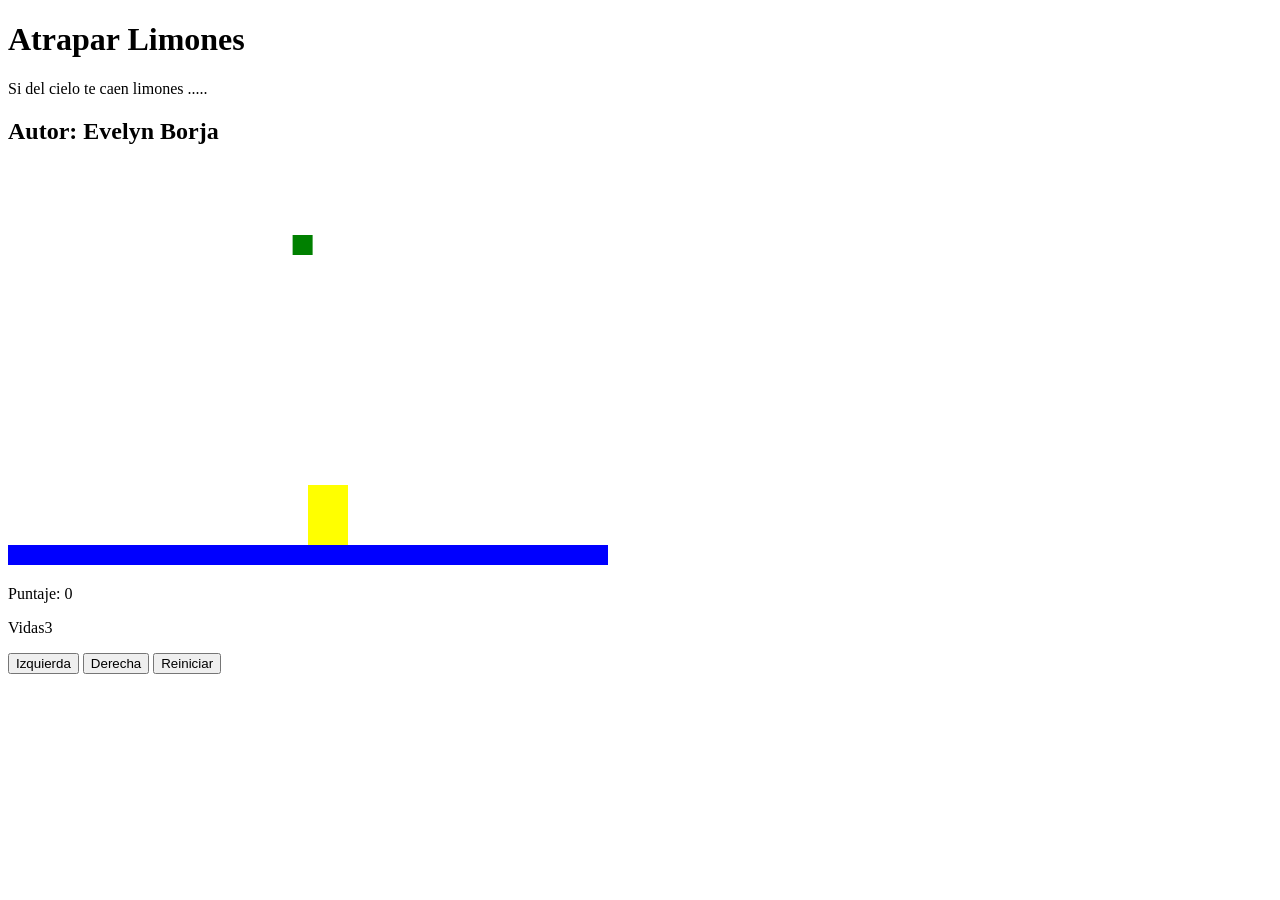
==== index.html @ a25f5d5a "Cambio de nombre" ====
<!DOCTYPE html>
<html>
<head>
  <title>Atrapar Limones</title>
  <link rel="stylesheet" href="limones.css"/>
   <script src="utilis.js"></script>
 
</head>
<body onload="iniciar();">
  <div class="contenedor">
    <h1>Atrapar Limones</h1>
    <p>Si del cielo te caen limones ..... </p>
    <h2>Autor: Evelyn Borja</h2>
    <canvas id="areaJuego" width="600" height="400"></canvas>
    <div class="panel">
      <p>Puntaje: <span id="txtPuntaje">0</span></p>
      <p>Vidas<span id="txtVidas">3</span></p>
    </div>
    <div class="botones">
      <button onclick="moverIzquierda();">Izquierda</button>
      <button onclick="moverDerecha();">Derecha</button>
      <button>Reiniciar</button>
    </div>
  </div>
  <script src="limones.js"></script>
</body>
</html>
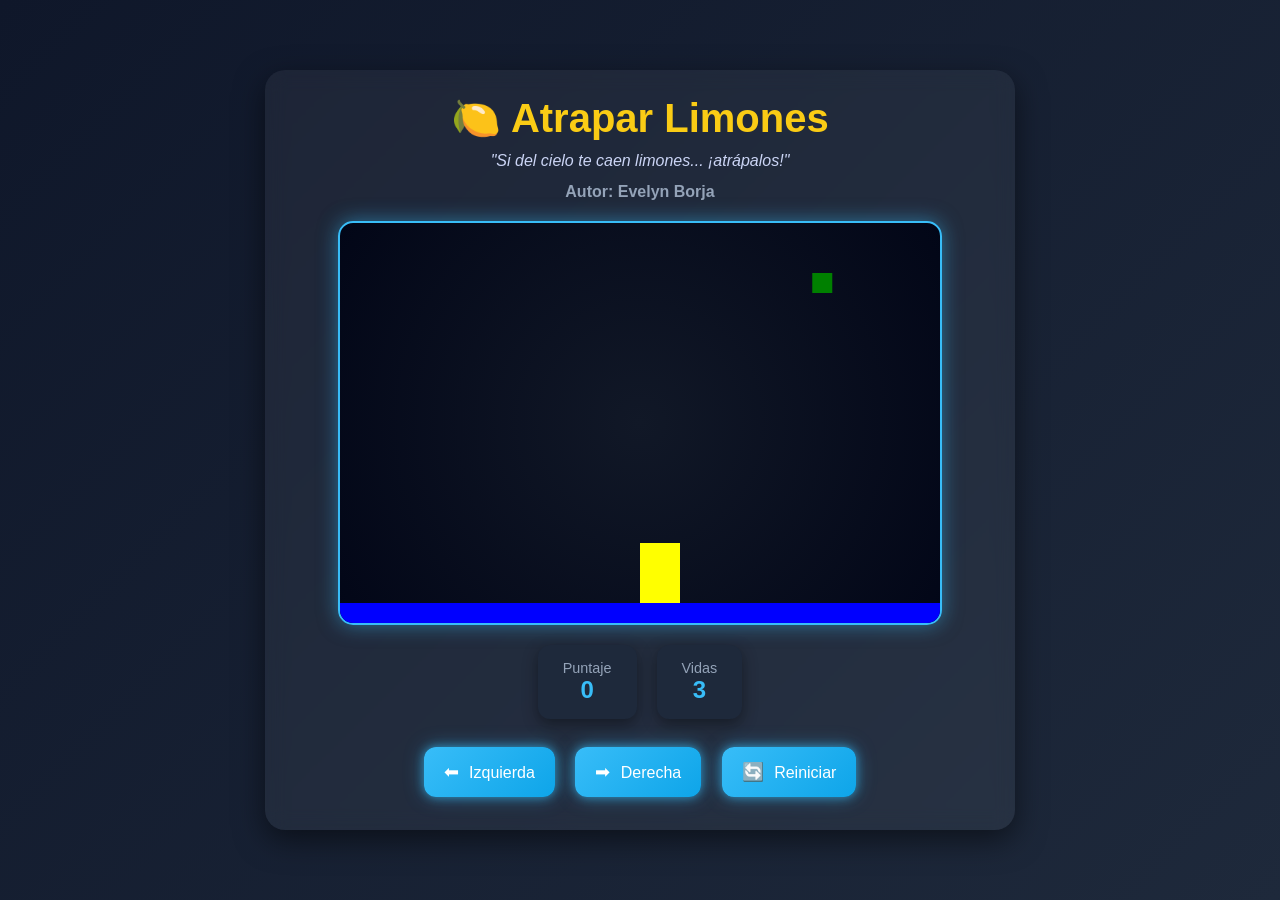
==== commit 963101a3: "cambio parte visual de los botones" ====
--- a/index.html
+++ b/index.html
@@ -1,27 +1,54 @@
 <!DOCTYPE html>
-<html>
+<html lang="es">
 <head>
+  <meta charset="UTF-8">
   <title>Atrapar Limones</title>
   <link rel="stylesheet" href="limones.css"/>
-   <script src="utilis.js"></script>
- 
+  <script src="utilis.js"></script>
 </head>
+
 <body onload="iniciar();">
+
   <div class="contenedor">
-    <h1>Atrapar Limones</h1>
-    <p>Si del cielo te caen limones ..... </p>
-    <h2>Autor: Evelyn Borja</h2>
-    <canvas id="areaJuego" width="600" height="400"></canvas>
-    <div class="panel">
-      <p>Puntaje: <span id="txtPuntaje">0</span></p>
-      <p>Vidas<span id="txtVidas">3</span></p>
-    </div>
-    <div class="botones">
-      <button onclick="moverIzquierda();">Izquierda</button>
-      <button onclick="moverDerecha();">Derecha</button>
-      <button>Reiniciar</button>
-    </div>
+    
+    <header>
+      <h1>🍋 Atrapar Limones</h1>
+      <p class="frase">"Si del cielo te caen limones... ¡atrápalos!"</p>
+      <h2>Autor: Evelyn Borja</h2>
+    </header>
+
+    <main>
+      <canvas id="areaJuego" width="600" height="400"></canvas>
+
+      <div class="panel">
+        <div class="card">
+          <span>Puntaje</span>
+          <strong id="txtPuntaje">0</strong>
+        </div>
+
+        <div class="card">
+          <span>Vidas</span>
+          <strong id="txtVidas">3</strong>
+        </div>
+      </div>
+
+      <div class="botones">
+  <button onclick="moverIzquierda();">
+    <span class="icono">⬅</span> Izquierda
+  </button>
+
+  <button onclick="moverDerecha();">
+    <span class="icono">➡</span> Derecha
+  </button>
+
+  <button onclick="reiniciarJuego();">
+    <span class="icono">🔄</span> Reiniciar
+  </button>
+</div>
+    </main>
+
   </div>
+
   <script src="limones.js"></script>
 </body>
 </html>
--- a/limones.css
+++ b/limones.css
@@ -0,0 +1,143 @@
+* {
+  box-sizing: border-box;
+}
+
+body {
+  margin: 0;
+  font-family: 'Segoe UI', sans-serif;
+  background: linear-gradient(135deg, #0f172a, #1e293b);
+  color: white;
+  display: flex;
+  justify-content: center;
+  align-items: center;
+  min-height: 100vh;
+}
+
+/* CONTENEDOR */
+.contenedor {
+  background: rgba(255, 255, 255, 0.05);
+  backdrop-filter: blur(10px);
+  border-radius: 20px;
+  padding: 25px;
+  width: 90%;
+  max-width: 750px;
+  box-shadow: 0 10px 30px rgba(0,0,0,0.5);
+  text-align: center;
+}
+
+/* HEADER */
+header h1 {
+  margin: 0;
+  font-size: 2.5em;
+  color: #facc15;
+}
+
+.frase {
+  font-style: italic;
+  color: #cbd5f5;
+  margin: 10px 0;
+}
+
+header h2 {
+  font-size: 1em;
+  color: #94a3b8;
+}
+
+/* CANVAS */
+canvas {
+  background: radial-gradient(circle, #111827, #020617);
+  border-radius: 15px;
+  border: 2px solid #38bdf8;
+  margin: 20px auto;
+  display: block;
+  box-shadow: 0 0 20px rgba(56, 189, 248, 0.5);
+}
+
+/* PANEL */
+.panel {
+  display: flex;
+  justify-content: center;
+  gap: 20px;
+  margin: 20px 0;
+}
+
+.card {
+  background: #1e293b;
+  padding: 15px 25px;
+  border-radius: 12px;
+  box-shadow: 0 5px 15px rgba(0,0,0,0.4);
+}
+
+.card span {
+  display: block;
+  font-size: 0.9em;
+  color: #94a3b8;
+}
+
+.card strong {
+  font-size: 1.5em;
+  color: #38bdf8;
+}
+
+.botones {
+  margin-top: 20px;
+}
+
+/* BOTONES BASE */
+.botones button {
+  position: relative;
+  background: linear-gradient(135deg, #38bdf8, #0ea5e9);
+  border: none;
+  color: white;
+  padding: 14px 20px;
+  margin: 8px;
+  font-size: 16px;
+  border-radius: 12px;
+  cursor: pointer;
+  overflow: hidden;
+  transition: all 0.3s ease;
+  box-shadow: 0 0 10px rgba(56, 189, 248, 0.6),
+              0 0 20px rgba(56, 189, 248, 0.4);
+}
+
+/* ICONOS */
+.icono {
+  margin-right: 6px;
+  font-size: 18px;
+}
+
+/* EFECTO BRILLO (shine) */
+.botones button::before {
+  content: "";
+  position: absolute;
+  top: 0;
+  left: -75%;
+  width: 50%;
+  height: 100%;
+  background: linear-gradient(
+    120deg,
+    transparent,
+    rgba(255, 255, 255, 0.6),
+    transparent
+  );
+  transform: skewX(-25deg);
+}
+
+/* ANIMACIÓN BRILLO */
+.botones button:hover::before {
+  left: 125%;
+  transition: 0.75s;
+}
+
+/* HOVER */
+.botones button:hover {
+  transform: scale(1.1);
+  box-shadow: 0 0 15px rgba(56, 189, 248, 0.9),
+              0 0 30px rgba(56, 189, 248, 0.6);
+}
+
+/* CLICK */
+.botones button:active {
+  transform: scale(0.95);
+  box-shadow: 0 0 5px rgba(56, 189, 248, 0.5);
+}
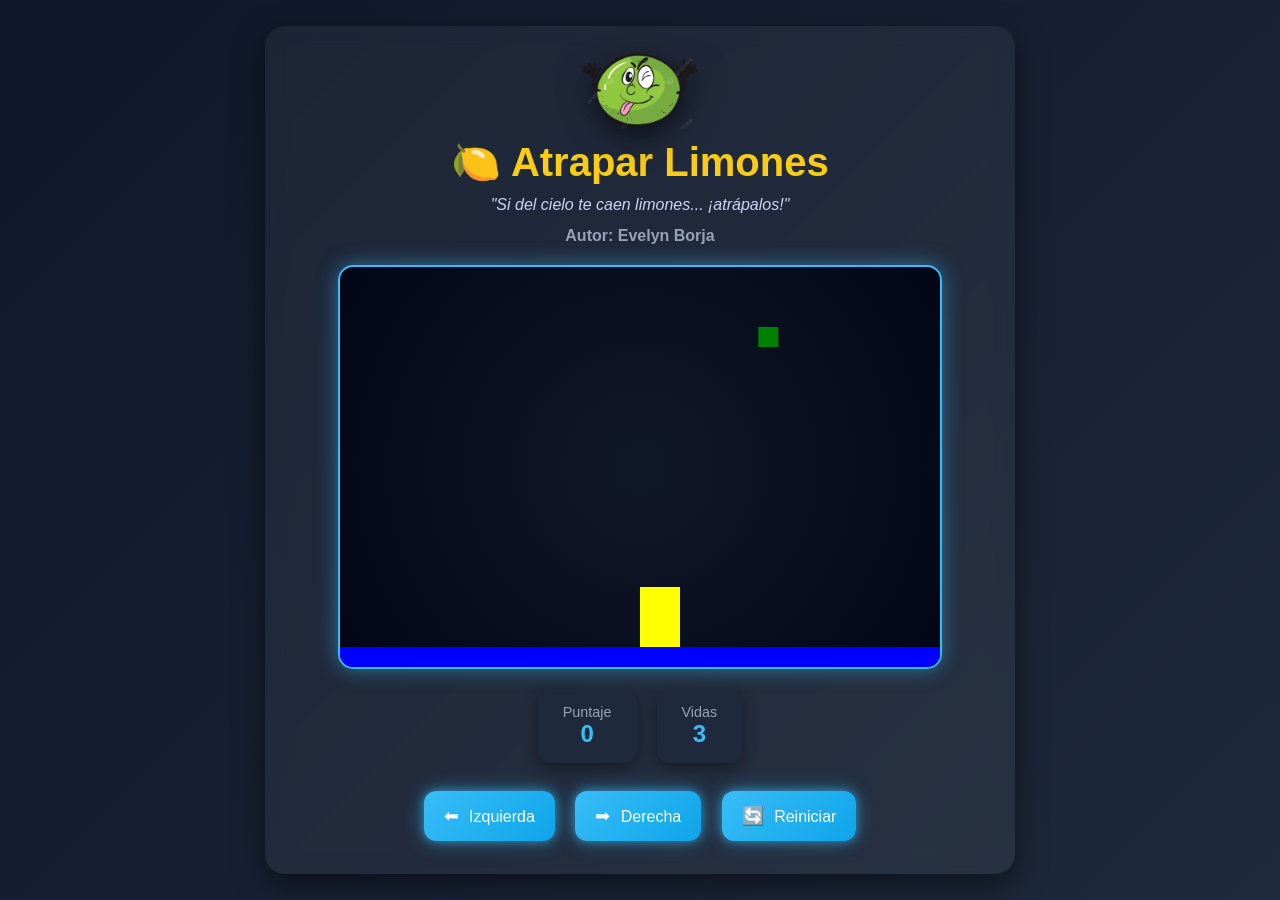
==== commit f3eee1e6: "se agrego un logo" ====
--- a/index.html
+++ b/index.html
@@ -12,6 +12,9 @@
   <div class="contenedor">
     
     <header>
+      <div class="logo">
+         <img src="limonn.png" alt="Limon personaje">
+      </div>
       <h1>🍋 Atrapar Limones</h1>
       <p class="frase">"Si del cielo te caen limones... ¡atrápalos!"</p>
       <h2>Autor: Evelyn Borja</h2>
--- a/limones.css
+++ b/limones.css
@@ -140,4 +140,24 @@
 .botones button:active {
   transform: scale(0.95);
   box-shadow: 0 0 5px rgba(56, 189, 248, 0.5);
+}
+/* IMAGEN SUPERIOR */
+.logo {
+  display: flex;
+  justify-content: center;
+  margin-bottom: 10px;
+}
+
+.logo img {
+  width: 120px;
+  height: auto;
+  animation: flotar 3s ease-in-out infinite;
+  filter: drop-shadow(0 10px 15px rgba(0,0,0,0.6));
+}
+
+/* ANIMACIÓN FLOTANTE */
+@keyframes flotar {
+  0% { transform: translateY(0px); }
+  50% { transform: translateY(-10px); }
+  100% { transform: translateY(0px); }
 }
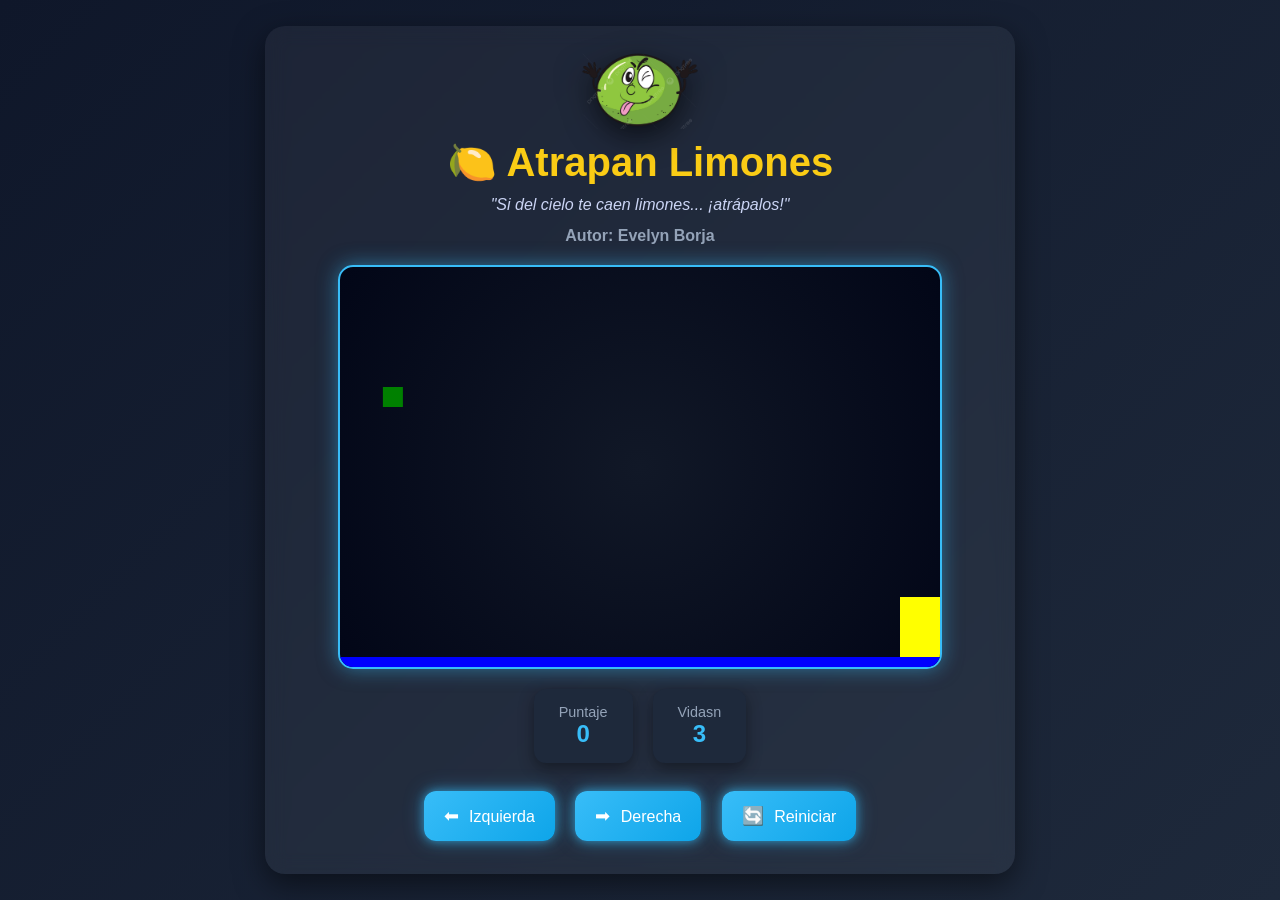
==== commit 6d9fa149: "cambio de titulo" ====
--- a/index.html
+++ b/index.html
@@ -2,7 +2,7 @@
 <html lang="es">
 <head>
   <meta charset="UTF-8">
-  <title>Atrapar Limones</title>
+  <title>Atrapa Limones</title>
   <link rel="stylesheet" href="limones.css"/>
   <script src="utilis.js"></script>
 </head>
@@ -15,7 +15,7 @@
       <div class="logo">
          <img src="limonn.png" alt="Limon personaje">
       </div>
-      <h1>🍋 Atrapar Limones</h1>
+      <h1>🍋 Atrapan Limones</h1>
       <p class="frase">"Si del cielo te caen limones... ¡atrápalos!"</p>
       <h2>Autor: Evelyn Borja</h2>
     </header>
@@ -30,7 +30,7 @@
         </div>
 
         <div class="card">
-          <span>Vidas</span>
+          <span>Vidasn</span>
           <strong id="txtVidas">3</strong>
         </div>
       </div>
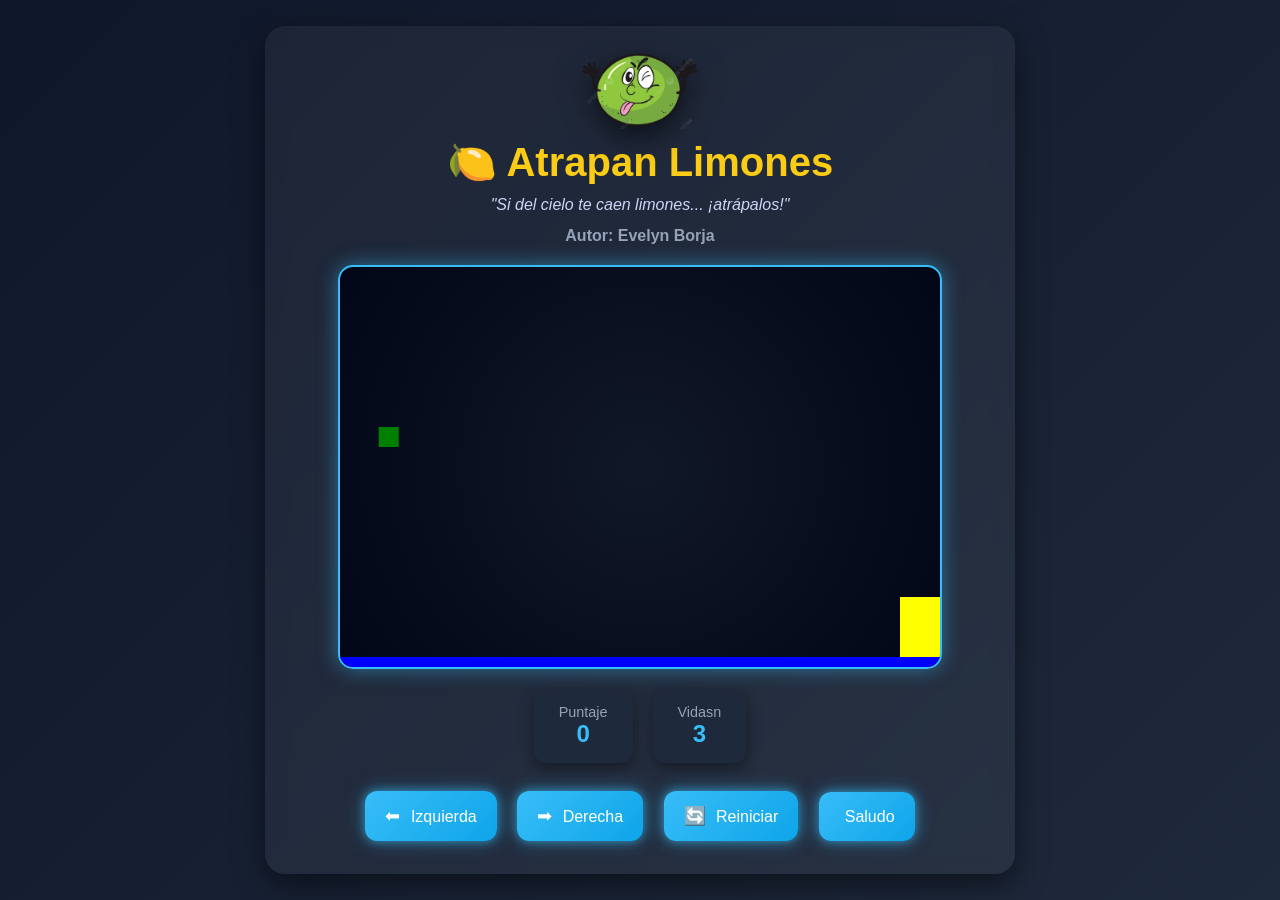
==== commit d5a33c28: "un nuevo boton con alert" ====
--- a/index.html
+++ b/index.html
@@ -47,6 +47,9 @@
   <button onclick="reiniciarJuego();">
     <span class="icono">🔄</span> Reiniciar
   </button>
+  <button onclick="saludo();">
+    <span class="icono"></span> Saludo
+  </button>
 </div>
     </main>
 
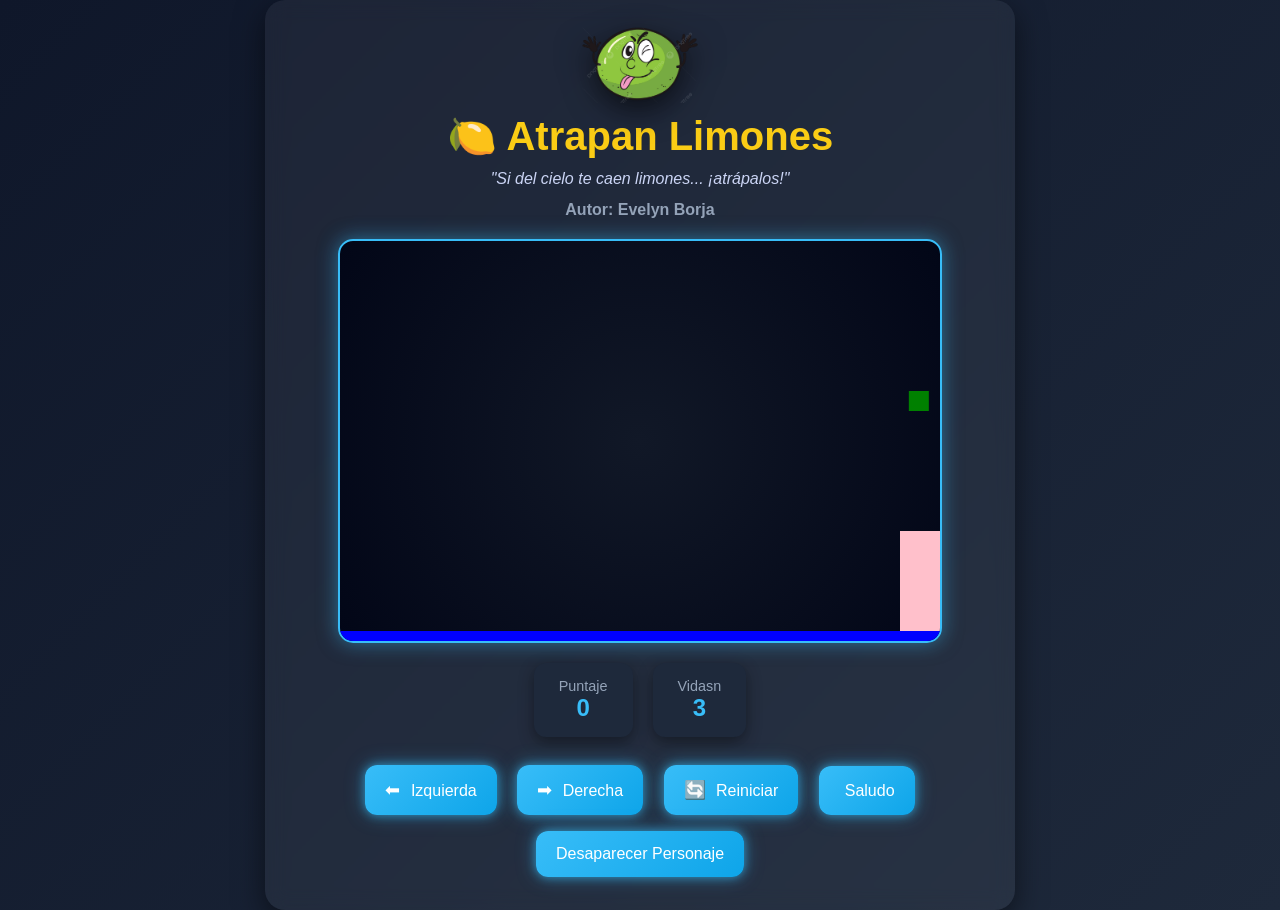
==== commit b4af1a36: "nueva funcion" ====
--- a/index.html
+++ b/index.html
@@ -50,6 +50,10 @@
   <button onclick="saludo();">
     <span class="icono"></span> Saludo
   </button>
+   <button onclick="desaparecerPersonaje();">
+     Desaparecer Personaje
+  </button>
+
 </div>
     </main>
 
